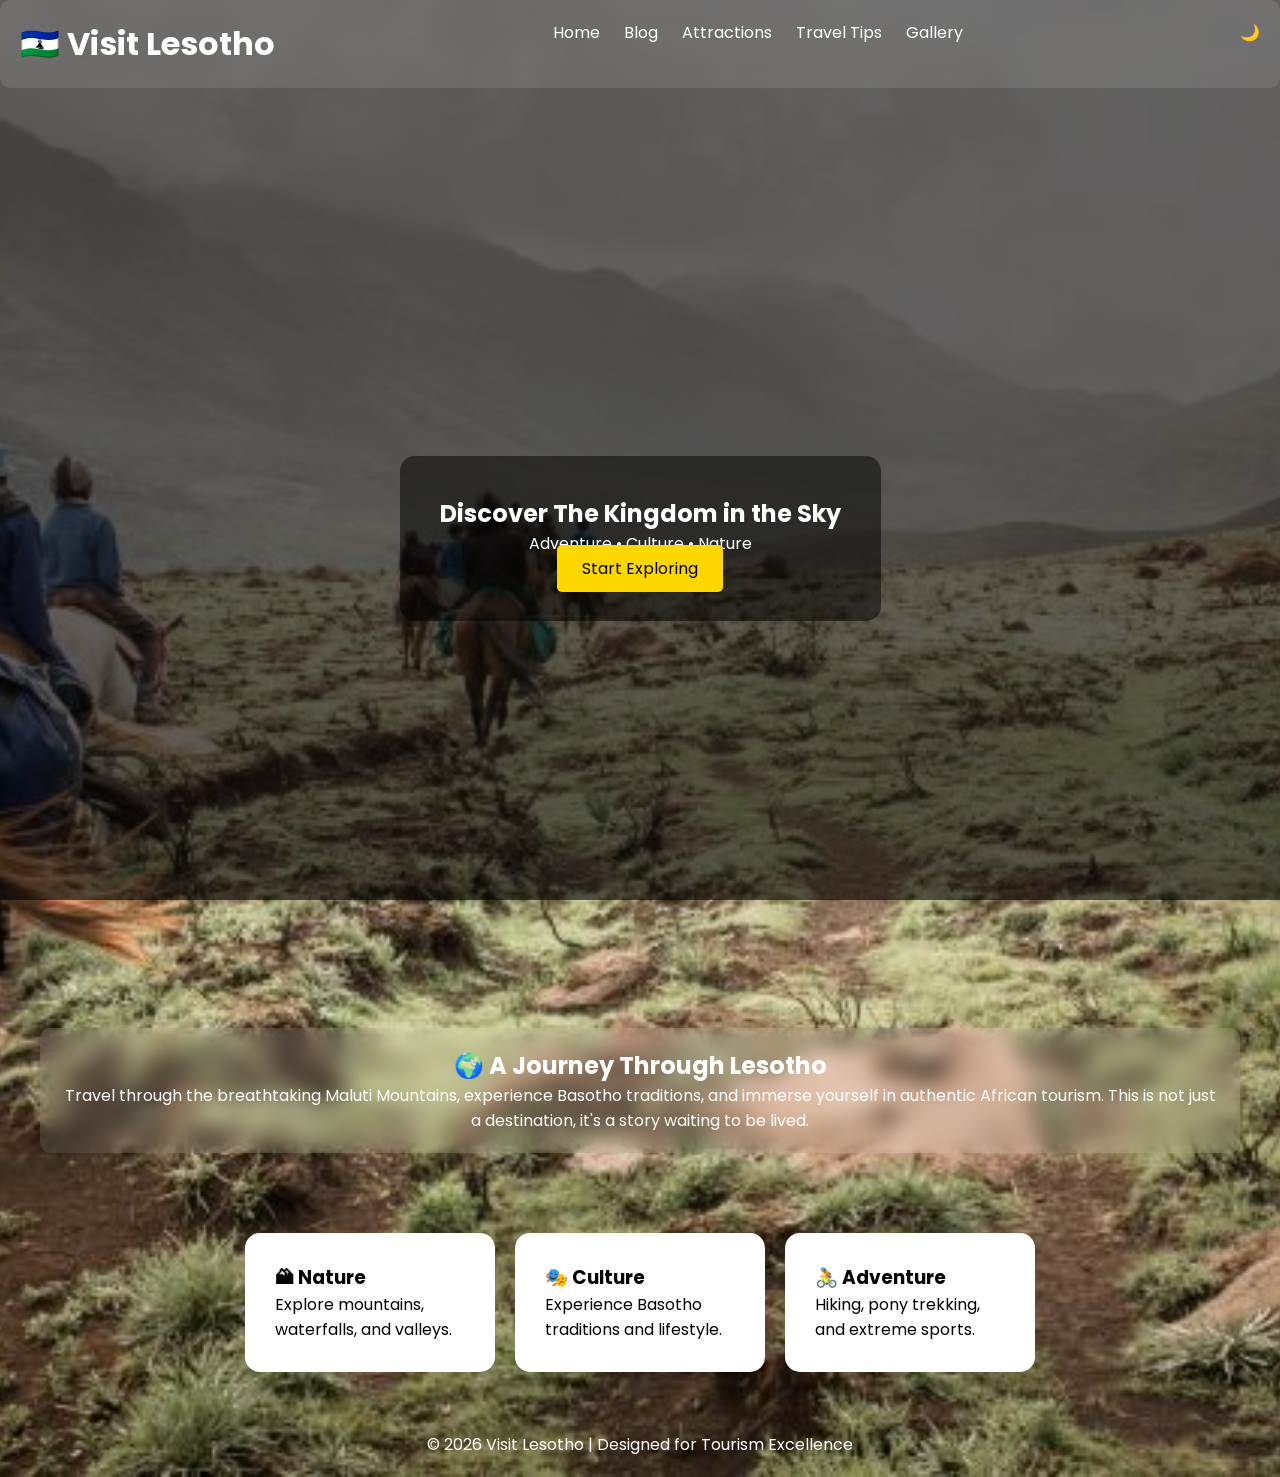
==== index.html @ 09ccb935 "Add files via upload" ====
<!DOCTYPE html>
<html lang="en">
<head>
<meta charset="UTF-8">
<meta name="viewport" content="width=device-width, initial-scale=1.0">
<title>Visit Lesotho | Kingdom in the Sky</title>

<link rel="stylesheet" href="style.css">
<link href="https://fonts.googleapis.com/css2?family=Poppins:wght@300;600&display=swap" rel="stylesheet">
</head>

<body>

<header class="glass">
    <h1>🇱🇸 Visit Lesotho</h1>
    <nav>
        <a href="index.html">Home</a>
        <a href="blog.html">Blog</a>
        <a href="attractions.html">Attractions</a>
        <a href="tips.html">Travel Tips</a>
        <a href="gallery.html">Gallery</a>
    </nav>
    <label class="toggle">
  <input type="checkbox" id="mode">
  <span>🌙</span>
</label>
</header>

<section class="hero">
    <div class="overlay">
        <h2>Discover The Kingdom in the Sky</h2>
        <p>Adventure • Culture • Nature</p>
        <a href="attractions.html" class="btn">Start Exploring</a>
    </div>
</section>

<section class="story glass">
    <h2>🌍 A Journey Through Lesotho</h2>
    <p>
        Travel through the breathtaking Maluti Mountains, experience Basotho traditions,
        and immerse yourself in authentic African tourism. This is not just a destination,
        it's a story waiting to be lived.
    </p>
</section>

<section class="cards">
    <div class="card">
        <h3>🏔 Nature</h3>
        <p>Explore mountains, waterfalls, and valleys.</p>
    </div>
    <div class="card">
        <h3>🎭 Culture</h3>
        <p>Experience Basotho traditions and lifestyle.</p>
    </div>
    <div class="card">
        <h3>🚴 Adventure</h3>
        <p>Hiking, pony trekking, and extreme sports.</p>
    </div>
</section>

<footer>
    <p>© 2026 Visit Lesotho | Designed for Tourism Excellence</p>
    
</footer>

</body>
</html>
---- style.css ----
* {
    margin: 0;
    padding: 0;
    box-sizing: border-box;
    font-family: 'Poppins', sans-serif;
}

body {
    background: linear-gradient(135deg, #1e3c72, #2a5298);
    color: white;
    scroll-behavior: smooth;
}

/* GLASS EFFECT */
.glass {
    background: rgba(255,255,255,0.1);
    backdrop-filter: blur(10px);
    border-radius: 10px;
    padding: 20px;
}

/* HEADER */
header {
    display: flex;
    justify-content: space-between;
    padding: 20px;
    position: sticky;
    top: 0;
}

nav a {
    margin: 10px;
    color: white;
    text-decoration: none;
    transition: 0.3s;
}

nav a:hover {
    color: gold;
}

/* HERO */
.hero {
    height: 100vh;
    background: url("images/lesotho.jpg") center/cover no-repeat;
    display: flex;
    justify-content: center;
    align-items: center;
}

.overlay {
    text-align: center;
    background: rgba(0,0,0,0.5);
    padding: 40px;
    border-radius: 15px;
    animation: fadeIn 2s ease-in;
}

.btn {
    background: gold;
    color: black;
    padding: 12px 25px;
    text-decoration: none;
    border-radius: 5px;
    transition: 0.3s;
}

.btn:hover {
    background: orange;
}

/* STORY SECTION */
.story {
    margin: 40px;
    text-align: center;
}

/* CARDS */
.cards {
    display: flex;
    justify-content: center;
    gap: 20px;
    padding: 40px;
    flex-wrap: wrap;
}

.card {
    background: white;
    color: black;
    padding: 30px;
    border-radius: 15px;
    width: 250px;
    transition: 0.4s;
}

.card:hover {
    transform: translateY(-10px) scale(1.05);
}

/* GALLERY */
.gallery {
    display: flex;
    flex-wrap: wrap;
    justify-content: center;
}

.gallery img {
    width: 300px;
    margin: 10px;
    border-radius: 10px;
    transition: 0.3s;
}

.gallery img:hover {
    transform: scale(1.1);
}

/* FOOTER */
footer {
    text-align: center;
    padding: 20px;
}

/* ANIMATION */
@keyframes fadeIn {
    from {opacity: 0; transform: translateY(20px);}
    to {opacity: 1; transform: translateY(0);}
}

/* RESPONSIVE */
@media (max-width: 768px) {
    .cards {
        flex-direction: column;
        align-items: center;
    }
}
#mode {
    display: none;
}

body:has(#mode:checked) {
    background: black;
    color: white;
}
.img-box {
    position: relative;
}

.overlay-text {
    position: absolute;
    bottom: 0;
    background: rgba(0,0,0,0.6);
    width: 100%;
    text-align: center;
    padding: 10px;
    opacity: 0;
    transition: 0.3s;
}

.img-box:hover .overlay-text {
    opacity: 1;
}
/* ATTRACTIONS PAGE */

.attractions {
    padding: 50px;
    display: flex;
    flex-direction: column;
    gap: 40px;
}

/* CARD STYLE */
.attraction-card {
    position: relative;
    overflow: hidden;
    border-radius: 15px;
    cursor: pointer;
}

.attraction-card img {
    width: 100%;
    height: 350px;
    object-fit: cover;
    transition: 0.5s;
}

/* HOVER ZOOM */
.attraction-card:hover img {
    transform: scale(1.1);
}

/* OVERLAY INFO */
.info {
    position: absolute;
    bottom: 0;
    width: 100%;
    background: linear-gradient(transparent, rgba(0,0,0,0.8));
    color: white;
    padding: 20px;
    transform: translateY(100%);
    transition: 0.5s;
}

.attraction-card:hover .info {
    transform: translateY(0);
}

/* BUTTON */
.info a {
    display: inline-block;
    margin-top: 10px;
    padding: 8px 15px;
    background: gold;
    color: black;
    text-decoration: none;
    border-radius: 5px;
}

.info a:hover {
    background: orange;
}
/* REVIEWS SECTION */
.reviews {
    padding: 60px 20px;
    text-align: center;
}

.reviews h2 {
    font-size: 28px;
    margin-bottom: 30px;
}

/* REVIEW CARD */
.review-card {
    width: 70%;
    margin: 20px auto;
    padding: 25px;
    border-radius: 15px;

    background: rgba(255, 255, 255, 0.1);
    backdrop-filter: blur(12px);

    color: white;
    position: relative;

    transition: 0.4s;
}

/* HOVER EFFECT */
.review-card:hover {
    transform: translateY(-10px) scale(1.03);
    box-shadow: 0 10px 30px rgba(0,0,0,0.3);
}

/* QUOTE STYLE */
.review-card p {
    font-style: italic;
    font-size: 18px;
    line-height: 1.5;
}

/* BIG QUOTE ICON */
.review-card::before {
    content: "❝";
    font-size: 50px;
    position: absolute;
    top: 10px;
    left: 20px;
    color: gold;
}

/* NAME */
.review-card h4 {
    margin-top: 15px;
    color: gold;
    font-weight: 600;
}

/* STAR RATING */
.review-stars {
    color: gold;
    font-size: 20px;
    margin: 10px 0;
}

/* RESPONSIVE */
@media (max-width: 768px) {
    .review-card {
        width: 90%;
    }
    /* HERO */
.tips-hero {
    text-align: center;
    padding: 60px 20px;
}

/* TIP CARDS */
.tips-container {
    display: flex;
    flex-wrap: wrap;
    justify-content: center;
    gap: 20px;
    padding: 40px;
}

.tip-card {
    background: rgba(255,255,255,0.1);
    backdrop-filter: blur(10px);
    padding: 25px;
    width: 250px;
    border-radius: 15px;
    transition: 0.4s;
}

.tip-card:hover {
    transform: translateY(-10px) scale(1.05);
}

/* DOS & DONTS */
.dos-donts {
    display: flex;
    justify-content: space-around;
    padding: 40px;
    flex-wrap: wrap;
}

.dos, .donts {
    width: 300px;
}

.dos h2 {
    color: lightgreen;
}

.donts h2 {
    color: red;
}

/* HIGHLIGHT BOX */
.highlight {
    margin: 40px;
    text-align: center;
}
}
/* BLOG PAGE BACKGROUND */
.blog-page {
    background: url("img1.jpg") no-repeat center/cover;
    position: relative;
}

/* DARK OVERLAY */
.blog-page::before {
    content: "";
    position: fixed;
    width: 100%;
    height: 100%;
    background: rgba(0,0,0,0.6);
    top: 0;
    left: 0;
    z-index: -1;
}

/* HERO TEXT */
.blog-hero {
    text-align: center;
    padding: 80px 20px;
    animation: fadeInDown 1.5s ease;
}

/* BLOG CONTAINER */
.blog-container {
    display: flex;
    flex-wrap: wrap;
    justify-content: center;
    gap: 30px;
    padding: 40px;
}

/* BLOG CARD */
.blog-card {
    width: 300px;
    border-radius: 15px;
    overflow: hidden;
    background: rgba(255,255,255,0.1);
    backdrop-filter: blur(10px);
    transition: 0.4s;
    animation: fadeUp 1s ease;
}

/* IMAGE */
.blog-card img {
    width: 100%;
    height: 200px;
    object-fit: cover;
}

/* CONTENT */
.blog-content {
    padding: 20px;
}

/* BUTTON */
.blog-content a {
    display: inline-block;
    margin-top: 10px;
    padding: 8px 15px;
    background: gold;
    color: black;
    text-decoration: none;
    border-radius: 5px;
}

/* HOVER EFFECT */
.blog-card:hover {
    transform: translateY(-10px) scale(1.05);
}

/* ANIMATIONS */
@keyframes fadeUp {
    from {
        opacity: 0;
        transform: translateY(40px);
    }
    to {
        opacity: 1;
        transform: translateY(0);
    }
}

@keyframes fadeInDown {
    from {
        opacity: 0;
        transform: translateY(-30px);
    }
    to {
        opacity: 1;
        transform: translateY(0);
    }
}
/* GLOBAL BACKGROUND FOR ALL PAGES */
body {
    background: url("img3.jpg") no-repeat center center/cover;
    color: white;
    position: relative;
}

/* DARK OVERLAY */
body::before {
    content: "";
    position: fixed;
    top: 0;
    left: 0;
    width: 100%;
    height: 100%;

    background: rgba(0,0,0,0.6);
    z-index: -1;
}
.blog-page {
    background: url("img1.jpg") no-repeat center/cover;
}

/* REMOVE GLOBAL BACKGROUND EFFECT */
.blog-page::before {
    display: none;
}
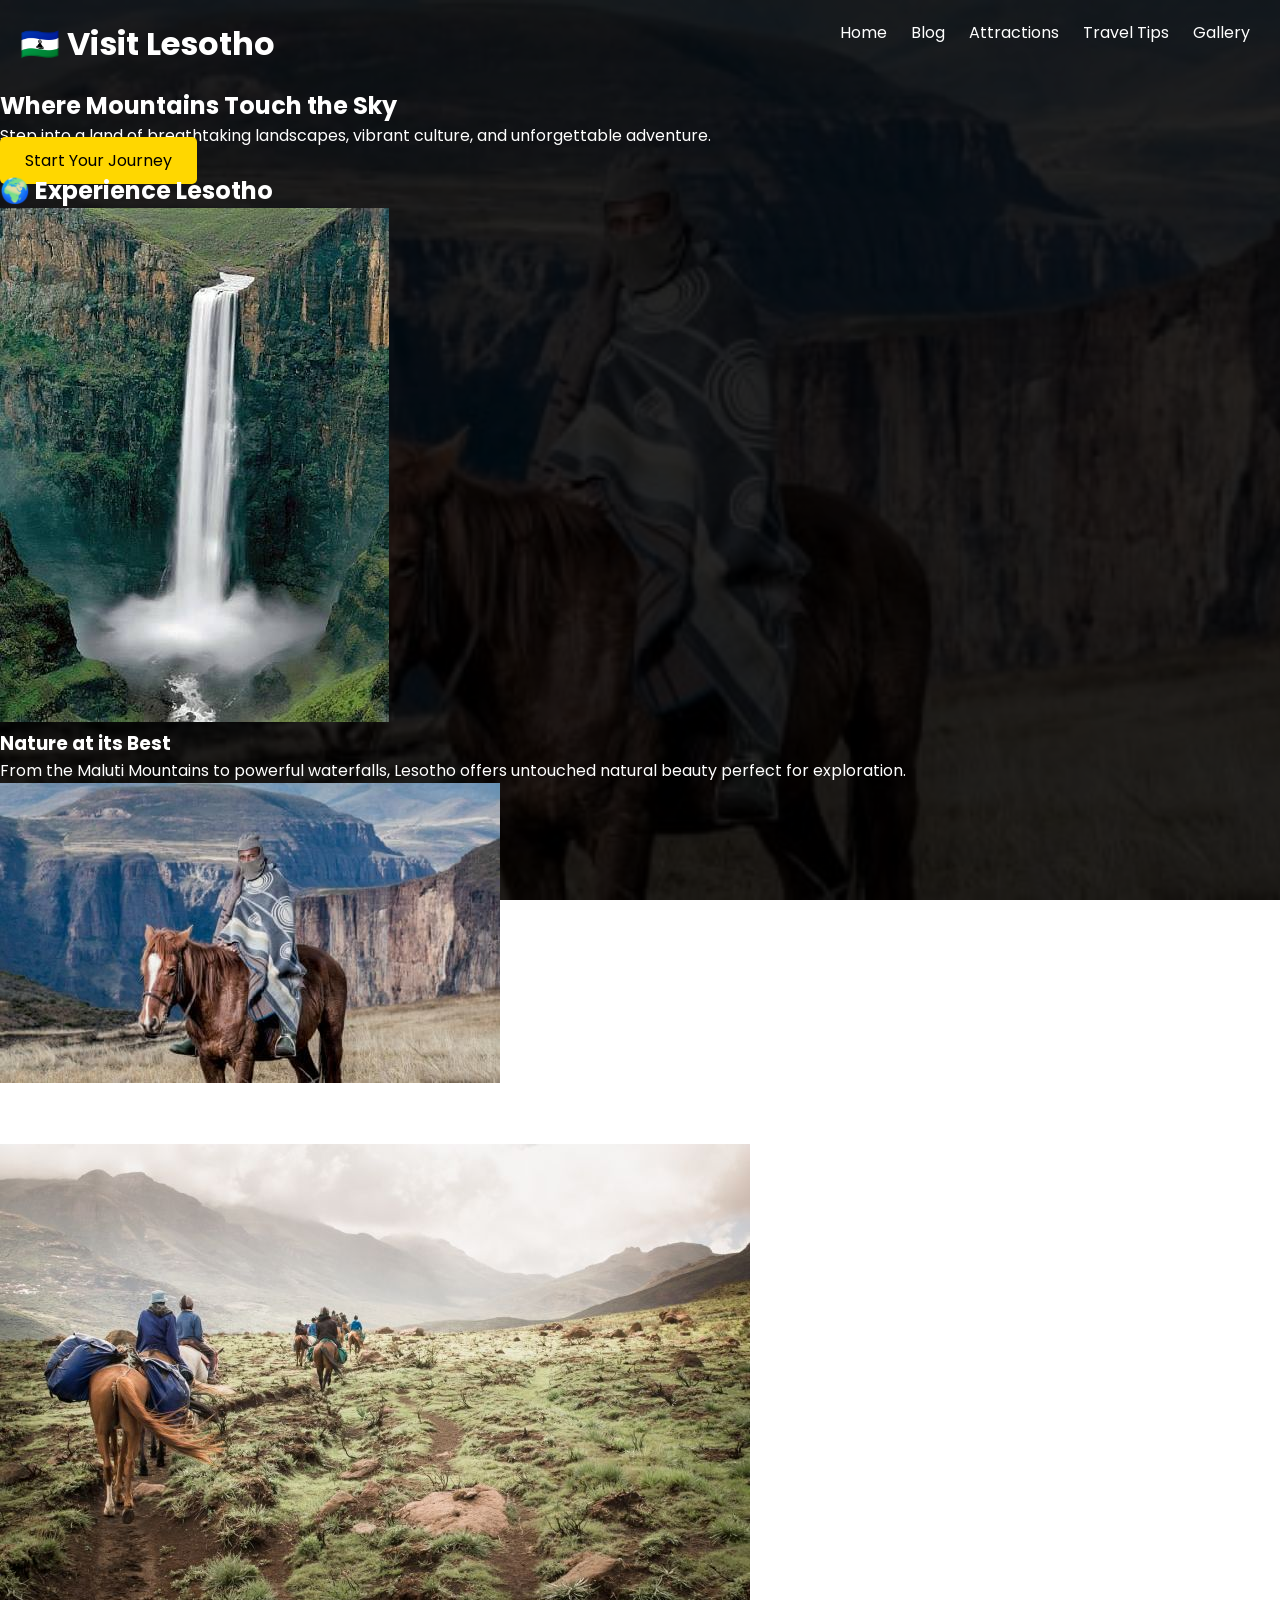
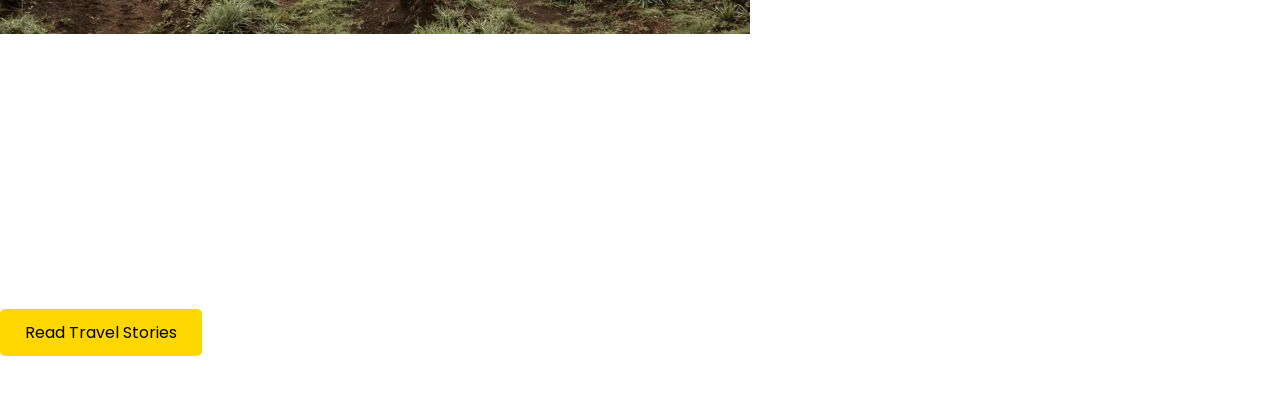
==== commit 46bc5319: "Add files via upload" ====
--- a/index.html
+++ b/index.html
@@ -11,56 +11,84 @@
 
 <body>
 
-<header class="glass">
-    <h1>🇱🇸 Visit Lesotho</h1>
-    <nav>
-        <a href="index.html">Home</a>
-        <a href="blog.html">Blog</a>
-        <a href="attractions.html">Attractions</a>
-        <a href="tips.html">Travel Tips</a>
-        <a href="gallery.html">Gallery</a>
-    </nav>
-    <label class="toggle">
-  <input type="checkbox" id="mode">
-  <span>🌙</span>
-</label>
+<header>
+<h1>🇱🇸 Visit Lesotho</h1>
+
+<nav>
+<a href="index.html">Home</a>
+<a href="blog.html">Blog</a>
+<a href="attractions.html">Attractions</a>
+<a href="tips.html">Travel Tips</a>
+<a href="gallery.html">Gallery</a>
+</nav>
 </header>
 
-<section class="hero">
-    <div class="overlay">
-        <h2>Discover The Kingdom in the Sky</h2>
-        <p>Adventure • Culture • Nature</p>
-        <a href="attractions.html" class="btn">Start Exploring</a>
-    </div>
+<main>
+
+<!-- HERO STORY -->
+<section class="hero-bg">
+<div class="hero-content">
+<h2>Where Mountains Touch the Sky</h2>
+<p>Step into a land of breathtaking landscapes, vibrant culture, and unforgettable adventure.</p>
+<a href="attractions.html" class="btn">Start Your Journey</a>
+</div>
 </section>
 
-<section class="story glass">
-    <h2>🌍 A Journey Through Lesotho</h2>
-    <p>
-        Travel through the breathtaking Maluti Mountains, experience Basotho traditions,
-        and immerse yourself in authentic African tourism. This is not just a destination,
-        it's a story waiting to be lived.
-    </p>
+<!-- STORY SECTION -->
+<section class="story-section">
+<h2>🌍 Experience Lesotho</h2>
+
+<div class="story-grid">
+
+<div class="story-card">
+<img src="img1.jpg">
+<h3>Nature at its Best</h3>
+<p>
+From the Maluti Mountains to powerful waterfalls, Lesotho offers untouched natural beauty perfect for exploration.
+</p>
+</div>
+
+<div class="story-card">
+<img src="img2.jpg">
+<h3>Rich Culture</h3>
+<p>
+Discover the Basotho way of life, traditional blankets, and cultural heritage that defines the nation.
+</p>
+</div>
+
+<div class="story-card">
+<img src="img3.jpg">
+<h3>Adventure Awaits</h3>
+<p>
+Ride horses through mountains, hike scenic trails, and experience thrilling outdoor adventures.
+</p>
+</div>
+
+</div>
 </section>
 
-<section class="cards">
-    <div class="card">
-        <h3>🏔 Nature</h3>
-        <p>Explore mountains, waterfalls, and valleys.</p>
-    </div>
-    <div class="card">
-        <h3>🎭 Culture</h3>
-        <p>Experience Basotho traditions and lifestyle.</p>
-    </div>
-    <div class="card">
-        <h3>🚴 Adventure</h3>
-        <p>Hiking, pony trekking, and extreme sports.</p>
-    </div>
+<!-- HIGHLIGHT SECTION -->
+<section class="highlight">
+<div class="highlight-text">
+<h2>Why Visit Lesotho?</h2>
+<p>
+Known as the "Kingdom in the Sky", Lesotho is one of the most unique destinations in Africa.
+Its high altitude landscapes, friendly people, and peaceful environment make it perfect for tourists seeking authenticity.
+</p>
+</div>
 </section>
 
+<!-- CTA -->
+<section class="cta">
+<h2>Plan Your Trip Today</h2>
+<p>Explore attractions, read travel blogs, and prepare for your journey.</p>
+<a href="blog.html" class="btn">Read Travel Stories</a>
+</section>
+
+</main>
+
 <footer>
-    <p>© 2026 Visit Lesotho | Designed for Tourism Excellence</p>
-    
+<p>© 2026 Visit Lesotho</p>
 </footer>
 
 </body>
--- a/style.css
+++ b/style.css
@@ -42,7 +42,7 @@
 /* HERO */
 .hero {
     height: 100vh;
-    background: url("images/lesotho.jpg") center/cover no-repeat;
+    background: url("lesotho.jpg") center/cover no-repeat;
     display: flex;
     justify-content: center;
     align-items: center;
@@ -142,23 +142,23 @@
     background: black;
     color: white;
 }
-.img-box {
+nav a {
     position: relative;
 }
 
-.overlay-text {
+nav a::after {
+    content: "";
     position: absolute;
-    bottom: 0;
-    background: rgba(0,0,0,0.6);
-    width: 100%;
-    text-align: center;
-    padding: 10px;
-    opacity: 0;
+    width: 0;
+    height: 2px;
+    background: gold;
+    left: 0;
+    bottom: -5px;
     transition: 0.3s;
 }
 
-.img-box:hover .overlay-text {
-    opacity: 1;
+nav a:hover::after {
+    width: 100%;
 }
 /* ATTRACTIONS PAGE */
 
@@ -219,6 +219,80 @@
 .info a:hover {
     background: orange;
 }
+/* SLIDESHOW */
+.slideshow {
+    width: 100%;
+    height: 400px;
+    overflow: hidden;
+    position: relative;
+}
+
+.slides {
+    display: flex;
+    width: 300%;
+    height: 100%;
+}
+
+.slide {
+    width: 100%;
+    transition: 0.6s;
+}
+
+.slide img {
+    width: 100%;
+    height: 100%;
+    object-fit: cover;
+}
+
+/* RADIO CONTROL */
+#s1:checked ~ .first { margin-left: 0; }
+#s2:checked ~ .first { margin-left: -100%; }
+#s3:checked ~ .first { margin-left: -200%; }
+
+/* NAV DOTS */
+.navigation {
+    position: absolute;
+    width: 100%;
+    bottom: 10px;
+    display: flex;
+    justify-content: center;
+}
+
+.navigation label {
+    width: 12px;
+    height: 12px;
+    background: white;
+    margin: 5px;
+    border-radius: 50%;
+    cursor: pointer;
+}
+
+/* STARS */
+.stars {
+    color: gold;
+    font-size: 18px;
+    margin: 5px 0;
+}
+
+/* REVIEWS */
+.reviews {
+    padding: 40px;
+    text-align: center;
+}
+
+.review-card {
+    background: rgba(255,255,255,0.1);
+    margin: 20px auto;
+    padding: 20px;
+    width: 60%;
+    border-radius: 10px;
+    backdrop-filter: blur(10px);
+}
+
+.review-card h4 {
+    margin-top: 10px;
+    color: gold;
+}
 /* REVIEWS SECTION */
 .reviews {
     padding: 60px 20px;
@@ -288,7 +362,8 @@
     .review-card {
         width: 90%;
     }
-    /* HERO */
+}
+/* HERO */
 .tips-hero {
     text-align: center;
     padding: 60px 20px;
@@ -341,10 +416,9 @@
     margin: 40px;
     text-align: center;
 }
-}
 /* BLOG PAGE BACKGROUND */
 .blog-page {
-    background: url("img1.jpg") no-repeat center/cover;
+    background: url("img2.jpg") no-repeat center/cover;
     position: relative;
 }
 
@@ -439,7 +513,7 @@
 }
 /* GLOBAL BACKGROUND FOR ALL PAGES */
 body {
-    background: url("img3.jpg") no-repeat center center/cover;
+    background: url("img2.jpg") no-repeat center center/cover;
     color: white;
     position: relative;
 }
@@ -457,10 +531,186 @@
     z-index: -1;
 }
 .blog-page {
-    background: url("img1.jpg") no-repeat center/cover;
+    background: url("img2.jpg") no-repeat center/cover;
 }
 
 /* REMOVE GLOBAL BACKGROUND EFFECT */
 .blog-page::before {
     display: none;
 }
+/* ===== GALLERY GRID ===== */
+.gallery-grid {
+    display: flex;
+    flex-wrap: wrap;
+    justify-content: center;
+    gap: 10px;
+}
+
+/* ===== GALLERY CARD ===== */
+.gallery-card {
+    width: 250px;
+    border: 1px solid #ccc;
+    margin: 15px;
+    overflow: hidden;
+    background-color: white;
+    transition: 0.3s;
+}
+
+/* IMAGE */
+.gallery-card img {
+    width: 100%;
+    height: 180px;
+    object-fit: cover;
+}
+
+/* INFO */
+.gallery-info {
+    padding: 15px;
+    text-align: center;
+}
+
+/* HOVER EFFECT (CLEAN) */
+.gallery-card:hover {
+    transform: scale(1.05);
+}
+
+/* MAP */
+iframe {
+    margin-top: 20px;
+}
+/* DETAILS BUTTON */
+details {
+    padding: 10px;
+    text-align: center;
+}
+
+/* CLICK TEXT */
+summary {
+    cursor: pointer;
+    font-weight: bold;
+    color: green;
+    margin-top: 10px;
+}
+
+/* OPENED TEXT */
+details p {
+    margin-top: 10px;
+    font-size: 14px;
+}
+/* ===== GALLERY GRID ===== */
+.gallery-grid {
+    display: flex;
+    flex-wrap: wrap;
+    justify-content: center;
+}
+
+/* ===== CARD ===== */
+.gallery-card {
+    width: 250px;
+    margin: 15px;
+    border: 1px solid #ccc;
+    background-color: white;
+    padding: 10px;
+    text-align: center;
+}
+
+/* IMAGE */
+.gallery-card img {
+    width: 100%;
+}
+
+/* DETAILS */
+details {
+    margin-top: 10px;
+}
+
+summary {
+    cursor: pointer;
+    color: green;
+    font-weight: bold;
+}
+
+/* MAP */
+iframe {
+    margin-top: 20px;
+}
+
+/* ===== GALLERY GRID ===== */
+.gallery-grid {
+    display: flex;
+    flex-wrap: wrap;
+    justify-content: center;
+    gap: 20px;
+}
+
+/* CARD */
+.gallery-card {
+    width: 260px;
+    overflow: hidden;
+}
+
+/* IMAGE CONTAINER */
+.image-container {
+    position: relative;
+}
+
+/* IMAGE */
+.image-container img {
+    width: 100%;
+    height: 180px;
+    object-fit: cover;
+    display: block;
+}
+
+/* OVERLAY */
+.overlay {
+    position: absolute;
+    top: 0;
+    left: 0;
+    width: 100%;
+    height: 100%;
+
+    background: rgba(0,0,0,0.6);
+    color: white;
+
+    display: flex;
+    flex-direction: column;
+    justify-content: center;
+    align-items: center;
+
+    text-align: center;
+    padding: 10px;
+
+    opacity: 0;
+    transition: 0.4s;
+}
+
+/* SHOW ON HOVER */
+.image-container:hover .overlay {
+    opacity: 1;
+}
+
+/* HERO */
+.hero {
+    text-align: center;
+    margin: 30px;
+}
+
+/* MAP */
+iframe {
+    margin-top: 20px;
+}
+body {
+    margin: 0;
+    font-family: Arial, sans-serif;
+    color: white;
+
+    /* 🌍 BACKGROUND IMAGE (ONLY CHANGE THIS FILE NAME) */
+    background-image: 
+        linear-gradient(rgba(0,0,0,0.6), rgba(0,0,0,0.6)),
+        url("img2.jpg");
+
+    background-size: cover;
+    background-position: center;
+    background-attachment: fixed;
+}
